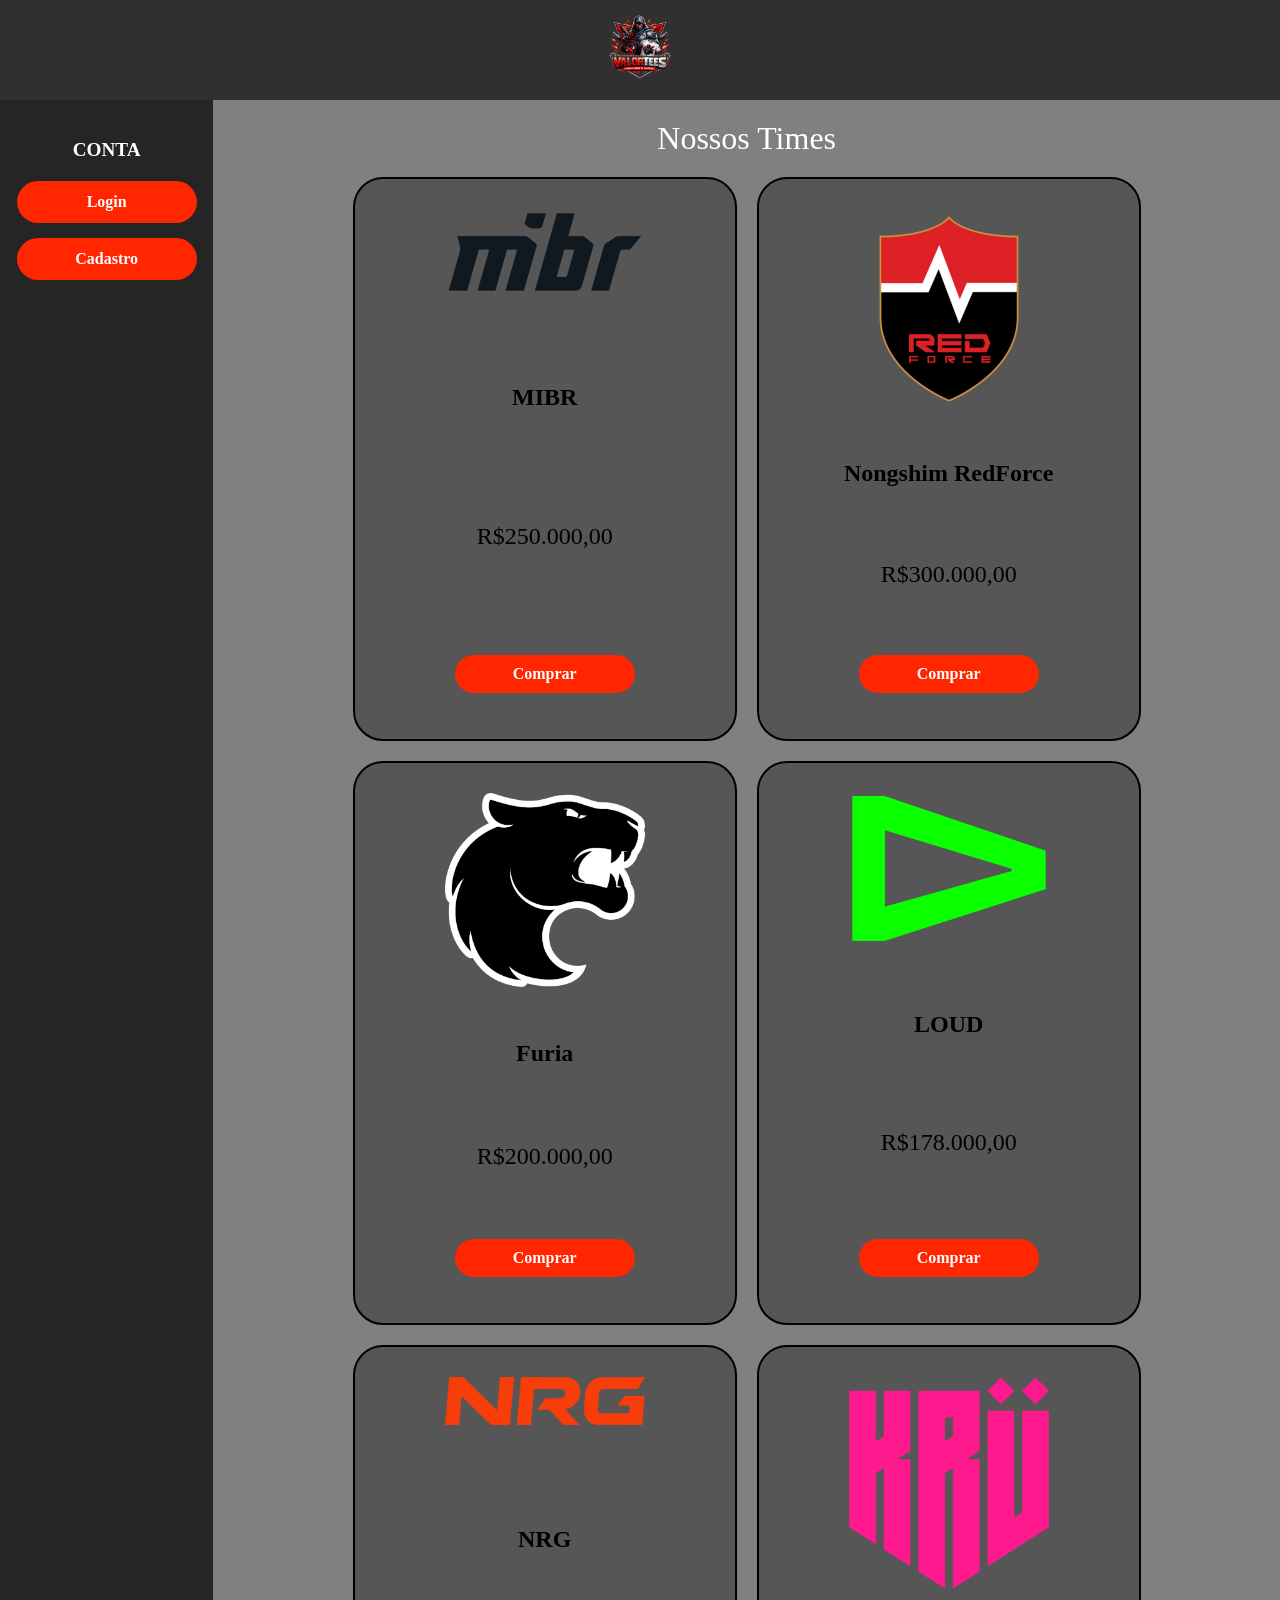
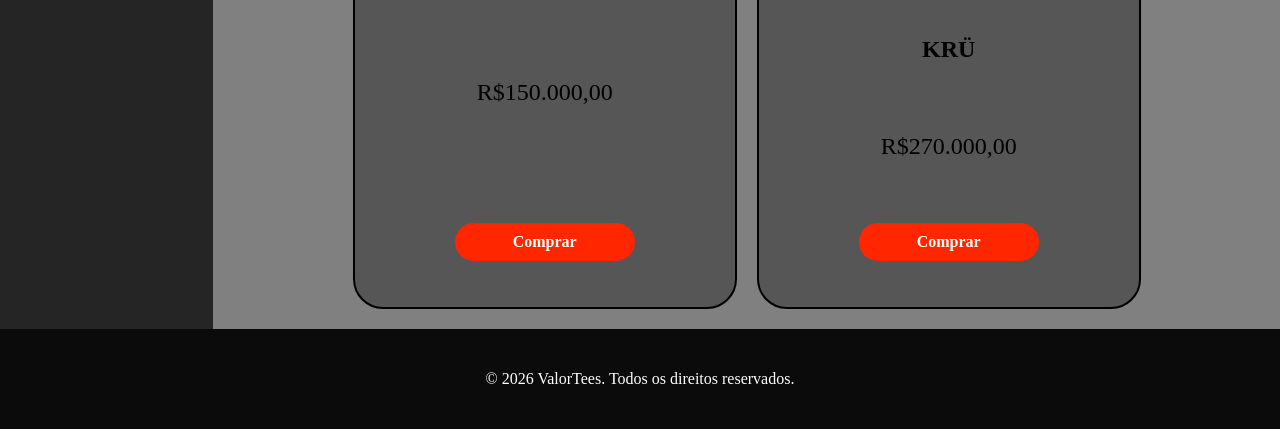
==== index.html @ 9c4f224c "Add files via upload" ====
<!DOCTYPE html>
<html lang="pt-br">

<head>
    <meta charset="UTF-8">
    <meta name="viewport" content="width=device-width, initial-scale=1.0">
    <title>ValorTees - Home</title>
    <link rel="stylesheet" href="index.css">
</head>

<body>
    <header>
        <img src="imagem/logooo.png" alt="Logo" class="logoo">
    </header>

    <aside>
        <div class="menu">
            <p>CONTA</p>
            <a href="login.html" class="botao-menu">Login</a>
            <a href="cadastro.html" class="botao-menu">Cadastro</a>
        </div>
    </aside>

    <main>
        <div class="letra">Nossos Times</div>

        <div class="mae">
            <div class="card">
                <img src="imagem/mibrlogo.png" class="produto">
                <p class="descricao" id="mibr">MIBR</p>
                <p class="preco" id="Mmibr">R$250.000,00</p>
                <p class="botao"><a class="letra_botao" href="produto.html" id="B-mibr">Comprar</a></p>
            </div>

            <div class="card">
                <img src="imagem/nslogo.png" class="produto">
                <p class="descricao" id="ns">Nongshim RedForce</p>
                <p class="preco" id="Nns">R$300.000,00</p>
                <p class="botao"><a class="letra_botao" href="produto.html" id="B-ns">Comprar</a></p>
            </div>

            <div class="card">
                <img src="imagem/logofuria.png" class="produto">
                <p class="descricao" id="furia">Furia</p>
                <p class="preco" id="Ffuria">R$200.000,00</p>
                <p class="botao"><a class="letra_botao" href="produto.html" id="B-furia">Comprar</a></p>
            </div>

            <div class="card">
                <img src="imagem/logoloud.png" class="produto">
                <p class="descricao" id="loud">LOUD</p>
                <p class="preco" id="Lloud">R$178.000,00</p>
                <p class="botao"><a class="letra_botao" href="produto.html" id="B-loud">Comprar</a></p>
            </div>

            <div class="card">
                <img src="imagem/nrglogo.png" class="produto">
                <p class="descricao" id="nrg">NRG</p>
                <p class="preco" id="Nnrg">R$150.000,00</p>
                <p class="botao"><a class="letra_botao" href="produto.html" id="B-nrg">Comprar</a></p>
            </div>

            <div class="card">
                <img src="imagem/krulogo.png" class="produto">
                <p class="descricao" id="kru">KRÜ</p>
                <p class="preco" id="Kkru">R$270.000,00</p>
                <p class="botao"><a class="letra_botao" href="produto.html" id="B-kru">Comprar</a></p>
            </div>
        </div>
    </main>

    <footer>
        <div class="copyright">
            <p>&copy; 2026 ValorTees. Todos os direitos reservados.</p>
        </div>
    </footer>
</body>

</html>
---- index.css ----
body {
    margin: 0;
    display: grid;
    grid-template-areas:
        "cabeca cabeca"
        "braco corpo"
        "peh peh";
    grid-template-rows: 100px auto 100px;
    grid-template-columns: 1fr 5fr;
    min-height: 100vh;
}

header {
    grid-area: cabeca;
    background-color: rgb(48, 48, 48);
    display: flex;
    justify-content: center;
    align-items: center;
}

.logoo {
    max-height: 80px;
    width: auto;
}

main {
    grid-area: corpo;
    background-color: rgb(129, 128, 128);
    padding: 20px;
}

aside {
    grid-area: braco;
    background-color: rgb(37, 37, 37);
    color: white;
    padding: 20px;
}

.menu {
    display: flex;
    flex-direction: column;
    gap: 15px;
    align-items: center;
}

.menu p {
    font-size: 1.2rem;
    font-weight: bold;
    margin-bottom: 5px;
}

.botao-menu {
    display: block;
    width: 90%;
    background-color: rgb(255, 38, 0);
    color: white;
    text-decoration: none;
    padding: 12px;
    border-radius: 30px;
    text-align: center;
    font-weight: bold;
}

footer {
    grid-area: peh;
    background-color: rgb(11, 11, 12);
    color: white;
    display: flex;
    align-items: center;
    justify-content: center;
}

.letra {
    font-size: xx-large;
    text-align: center;
    color: white;
    margin-bottom: 20px;
}

.mae {
    display: flex;
    flex-wrap: wrap;
    justify-content: center;
    gap: 20px;
}

.card {
    display: flex;
    flex-direction: column;
    justify-content: space-between;
    padding: 30px;
    align-items: center;
    border: 2px solid black;
    background-color: rgba(0, 0, 0, 0.329);
    width: 320px;
    min-height: 500px;
    border-radius: 30px;
    text-align: center;
}

.produto {
    width: 100%;
    max-width: 200px;
    height: auto;
}

.descricao {
    font-size: x-large;
    color: black;
    font-weight: bold;
}

.preco {
    font-size: x-large;
    color: black;
}

.botao {
    background-color: rgb(255, 38, 0);
    width: 180px;
    border-radius: 30px;
}

.letra_botao {
    display: block;
    padding: 10px;
    color: white;
    text-decoration: none;
    font-weight: bold;
}

.copyright p {
    font-size: 1rem;
    margin: 0;
}

@media only screen and (max-width: 900px) {
    body {
        grid-template-areas:
            "cabeca"
            "braco"
            "corpo"
            "peh";
        grid-template-rows: 100px 100px auto 100px;
        grid-template-columns: auto;
    }
}

@media only screen and (max-width: 600px) {
    body {
        grid-template-areas:
            "cabeca"
            "corpo"
            "peh";
        grid-template-rows: 100px auto 100px;
        grid-template-columns: auto;
    }

    aside {
        display: none;
    }
}

.msg-sucesso {
    text-align: center;
    color: white;
    padding: 50px;
}

.check-icon {
    font-size: 80px;
    color: greenyellow;
    margin-bottom: 20px;
}

.b_voltar {
    display: inline-block;
    margin-top: 30px;
    background-color: rgb(255, 38, 0);
    color: white;
    padding: 15px 30px;
    border-radius: 30px;
    text-decoration: none;
    font-weight: bold;
}
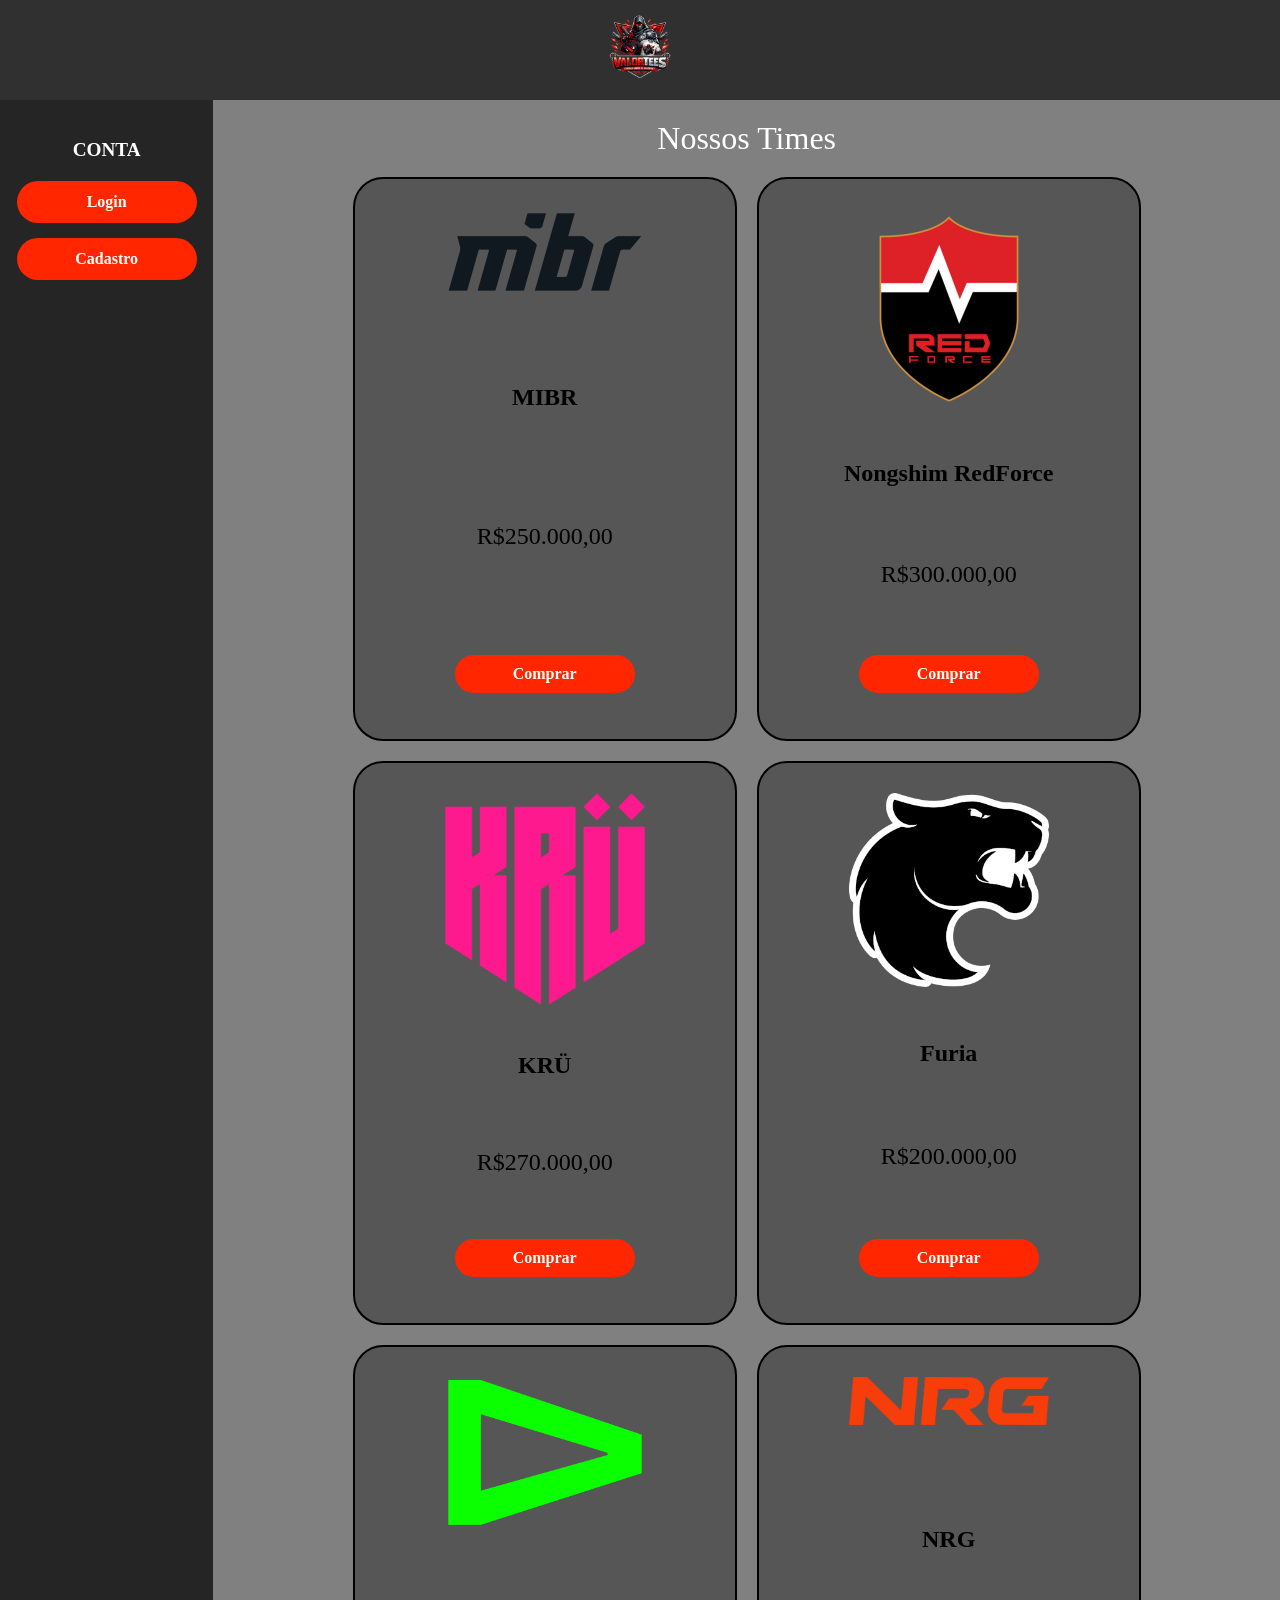
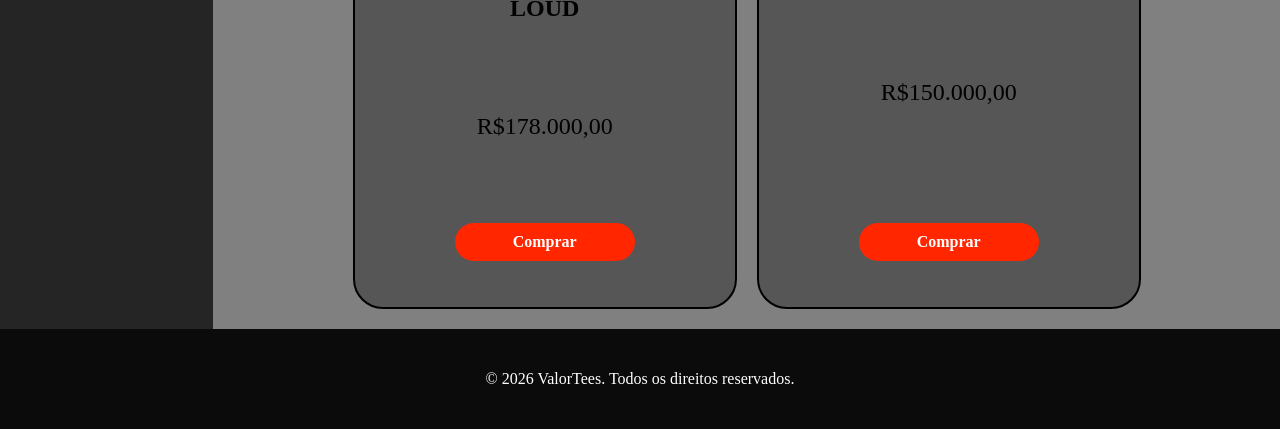
==== commit 059a5657: "Add files via upload" ====
--- a/index.html
+++ b/index.html
@@ -5,7 +5,7 @@
     <meta charset="UTF-8">
     <meta name="viewport" content="width=device-width, initial-scale=1.0">
     <title>ValorTees - Home</title>
-    <link rel="stylesheet" href="index.css">
+    <link rel="stylesheet" href="style.css">
 </head>
 
 <body>
@@ -25,6 +25,7 @@
         <div class="letra">Nossos Times</div>
 
         <div class="mae">
+
             <div class="card">
                 <img src="imagem/mibrlogo.png" class="produto">
                 <p class="descricao" id="mibr">MIBR</p>
@@ -39,6 +40,13 @@
                 <p class="botao"><a class="letra_botao" href="produto.html" id="B-ns">Comprar</a></p>
             </div>
 
+            <div class="card">
+                <img src="imagem/krulogo.png" class="produto">
+                <p class="descricao" id="kru">KRÜ</p>
+                <p class="preco" id="Kkru">R$270.000,00</p>
+                <p class="botao"><a class="letra_botao" href="produto.html" id="B-kru">Comprar</a></p>
+            </div>
+            
             <div class="card">
                 <img src="imagem/logofuria.png" class="produto">
                 <p class="descricao" id="furia">Furia</p>
@@ -60,12 +68,6 @@
                 <p class="botao"><a class="letra_botao" href="produto.html" id="B-nrg">Comprar</a></p>
             </div>
 
-            <div class="card">
-                <img src="imagem/krulogo.png" class="produto">
-                <p class="descricao" id="kru">KRÜ</p>
-                <p class="preco" id="Kkru">R$270.000,00</p>
-                <p class="botao"><a class="letra_botao" href="produto.html" id="B-kru">Comprar</a></p>
-            </div>
         </div>
     </main>
 
--- a/style.css
+++ b/style.css
@@ -0,0 +1,185 @@
+body {
+    margin: 0;
+    display: grid;
+    grid-template-areas:
+        "cabeca cabeca"
+        "braco corpo"
+        "peh peh";
+    grid-template-rows: 100px auto 100px;
+    grid-template-columns: 1fr 5fr;
+    min-height: 100vh;
+}
+
+header {
+    grid-area: cabeca;
+    background-color: rgb(48, 48, 48);
+    display: flex;
+    justify-content: center;
+    align-items: center;
+}
+
+.logoo {
+    max-height: 80px;
+    width: auto;
+}
+
+main {
+    grid-area: corpo;
+    background-color: rgb(129, 128, 128);
+    padding: 20px;
+}
+
+aside {
+    grid-area: braco;
+    background-color: rgb(37, 37, 37);
+    color: white;
+    padding: 20px;
+}
+
+.menu {
+    display: flex;
+    flex-direction: column;
+    gap: 15px;
+    align-items: center;
+}
+
+.menu p {
+    font-size: 1.2rem;
+    font-weight: bold;
+    margin-bottom: 5px;
+}
+
+.botao-menu {
+    display: block;
+    width: 90%;
+    background-color: rgb(255, 38, 0);
+    color: white;
+    text-decoration: none;
+    padding: 12px;
+    border-radius: 30px;
+    text-align: center;
+    font-weight: bold;
+}
+
+footer {
+    grid-area: peh;
+    background-color: rgb(11, 11, 12);
+    color: white;
+    display: flex;
+    align-items: center;
+    justify-content: center;
+}
+
+.letra {
+    font-size: xx-large;
+    text-align: center;
+    color: white;
+    margin-bottom: 20px;
+}
+
+.mae {
+    display: flex;
+    flex-wrap: wrap;
+    justify-content: center;
+    gap: 20px;
+}
+
+.card {
+    display: flex;
+    flex-direction: column;
+    justify-content: space-between;
+    padding: 30px;
+    align-items: center;
+    border: 2px solid black;
+    background-color: rgba(0, 0, 0, 0.329);
+    width: 320px;
+    min-height: 500px;
+    border-radius: 30px;
+    text-align: center;
+}
+
+.produto {
+    width: 100%;
+    max-width: 200px;
+    height: auto;
+}
+
+.descricao {
+    font-size: x-large;
+    color: black;
+    font-weight: bold;
+}
+
+.preco {
+    font-size: x-large;
+    color: black;
+}
+
+.botao {
+    background-color: rgb(255, 38, 0);
+    width: 180px;
+    border-radius: 30px;
+}
+
+.letra_botao {
+    display: block;
+    padding: 10px;
+    color: white;
+    text-decoration: none;
+    font-weight: bold;
+}
+
+.copyright p {
+    font-size: 1rem;
+    margin: 0;
+}
+
+@media only screen and (max-width: 900px) {
+    body {
+        grid-template-areas:
+            "cabeca"
+            "braco"
+            "corpo"
+            "peh";
+        grid-template-rows: 100px 200px auto 100px;
+        grid-template-columns: auto;
+    }
+}
+
+@media only screen and (max-width: 600px) {
+    body {
+        grid-template-areas:
+            "cabeca"
+            "corpo"
+            "peh";
+        grid-template-rows: 100px auto 100px;
+        grid-template-columns: auto;
+    }
+
+    aside {
+        display: none;
+    }
+}
+
+.msg-sucesso {
+    text-align: center;
+    color: white;
+    padding: 50px;
+}
+
+.check-icon {
+    font-size: 80px;
+    color: greenyellow;
+    margin-bottom: 20px;
+}
+
+.b_voltar {
+    display: inline-block;
+    margin-top: 30px;
+    background-color: rgb(255, 38, 0);
+    color: white;
+    padding: 15px 30px;
+    border-radius: 30px;
+    text-decoration: none;
+    font-weight: bold;
+}
